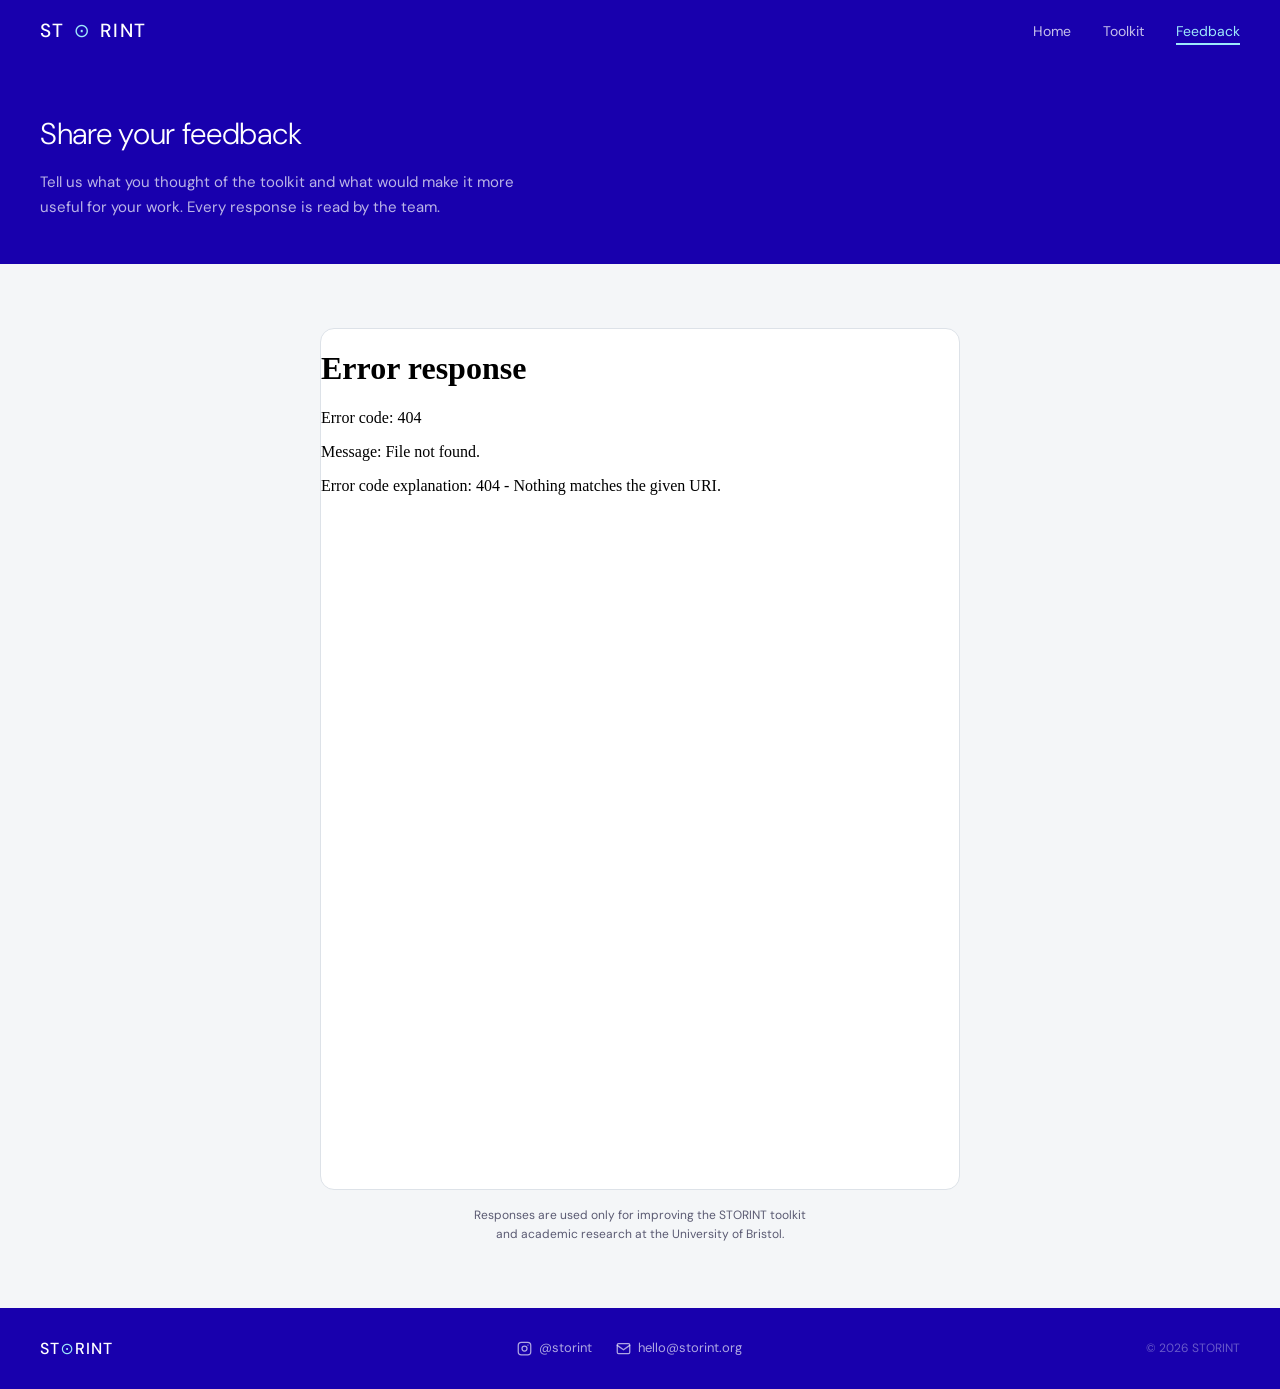
==== feedback.html @ df2484b3 "first commit" ====
<!DOCTYPE html>
<html lang="en">
<head>
  <meta charset="UTF-8">
  <meta name="viewport" content="width=device-width, initial-scale=1.0">
  <title>Feedback — STORINT</title>
  <meta name="description" content="Share your feedback on the STORINT toolkit and help us improve.">
  <link rel="stylesheet" href="style.css">
</head>
<body>

  <!-- ── NAVIGATION ── -->
  <nav class="nav">
    <a href="index.html" class="nav-logo">ST<span class="accent">⊙</span>RINT</a>
    <ul class="nav-links">
      <li><a href="index.html">Home</a></li>
      <li><a href="toolkit.html">Toolkit</a></li>
      <li><a href="feedback.html" class="active">Feedback</a></li>
    </ul>
  </nav>

  <!-- ── PAGE HEADER ── -->
  <div class="page-header">
    <h1>Share your feedback</h1>
    <p>Tell us what you thought of the toolkit and what would make it more useful for your work. Every response is read by the team.</p>
  </div>

  <!-- ── GOOGLE FORM EMBED ── -->
  <section class="section">
    <div class="inner-sm">

      <!-- ══════════════════════════════════════════════
           GOOGLE FORM — TWO STEPS TO ACTIVATE:
           1. In Google Forms, click Send → Embed (<>)
           2. Copy the src URL from the <iframe> code
           3. Paste it into the iframe src below,
              replacing YOUR_GOOGLE_FORM_EMBED_URL
           ══════════════════════════════════════════════ -->

      <div class="google-form-wrap">
        <iframe
          src="YOUR_GOOGLE_FORM_EMBED_URL"
          title="STORINT Toolkit Feedback Form"
          frameborder="0"
          marginheight="0"
          marginwidth="0">
          Loading form…
        </iframe>
      </div>

      <p class="form-note">
        Responses are used only for improving the STORINT toolkit<br>
        and academic research at the University of Bristol.
      </p>

    </div>
  </section>

  <!-- ── FOOTER ── -->
  <footer>
    <a href="index.html" class="footer-logo">ST<span class="accent">⊙</span>RINT</a>
    <div class="footer-links">
      <!-- ADD INSTAGRAM HANDLE HERE — replace # with your Instagram URL -->
      <a href="#" class="footer-link">
        <svg width="15" height="15" viewBox="0 0 24 24" fill="none" stroke="currentColor" stroke-width="2" stroke-linecap="round" stroke-linejoin="round">
          <rect x="2" y="2" width="20" height="20" rx="5"/>
          <circle cx="12" cy="12" r="4"/>
          <circle cx="17.5" cy="6.5" r="1" fill="currentColor" stroke="none"/>
        </svg>
        <!-- ADD INSTAGRAM HANDLE HERE -->
        @storint
      </a>
      <!-- ADD EMAIL ADDRESS HERE -->
      <a href="mailto:hello@storint.org" class="footer-link">
        <svg width="15" height="15" viewBox="0 0 24 24" fill="none" stroke="currentColor" stroke-width="2" stroke-linecap="round" stroke-linejoin="round">
          <rect x="2" y="4" width="20" height="16" rx="2"/>
          <path d="m2 7 10 7 10-7"/>
        </svg>
        <!-- ADD EMAIL ADDRESS HERE -->
        hello@storint.org
      </a>
    </div>
    <span class="footer-copy">© 2026 STORINT</span>
  </footer>

</body>
</html>
---- style.css ----
/* ============================================
   STORINT.ORG — Shared Stylesheet
   Colours: #1800ad (navy), #006ab6 (blue),
            #02b3e0 (cyan), #9ee8fb (light cyan),
            #d9e4e7 (pale), #fff
   ============================================ */

@import url('https://fonts.googleapis.com/css2?family=DM+Sans:ital,opsz,wght@0,9..40,300;0,9..40,400;0,9..40,500;1,9..40,300&family=DM+Mono:wght@400;500&display=swap');

*, *::before, *::after { margin: 0; padding: 0; box-sizing: border-box; }

:root {
  --navy:   #1800ad;
  --blue:   #006ab6;
  --cyan:   #02b3e0;
  --light:  #9ee8fb;
  --pale:   #d9e4e7;
  --off:    #f4f6f8;
  --text:   #0f0e1a;
  --muted:  #5a5a72;
  --border: #dde2e8;
  --white:  #ffffff;
  --radius: 10px;
  --radius-lg: 14px;
}

html { scroll-behavior: smooth; }

body {
  font-family: 'DM Sans', system-ui, sans-serif;
  font-size: 16px;
  line-height: 1.6;
  color: var(--text);
  background: var(--white);
}

/* ── NAV ── */
.nav {
  background: var(--navy);
  padding: 0 2.5rem;
  display: flex;
  align-items: center;
  justify-content: space-between;
  height: 62px;
  position: sticky;
  top: 0;
  z-index: 100;
}

.nav-logo {
  color: var(--white);
  font-size: 19px;
  font-weight: 500;
  letter-spacing: .07em;
  text-decoration: none;
  display: flex;
  align-items: center;
  gap: 9px;
}

.nav-logo .accent { color: var(--light); }

.nav-links {
  display: flex;
  gap: 2rem;
  list-style: none;
}

.nav-links a {
  color: rgba(255,255,255,.75);
  font-size: 14px;
  text-decoration: none;
  padding-bottom: 3px;
  border-bottom: 2px solid transparent;
  transition: color .2s, border-color .2s;
}

.nav-links a:hover,
.nav-links a.active {
  color: var(--light);
  border-bottom-color: var(--light);
}

/* ── HERO ── */
.hero {
  background: var(--navy);
  padding: 5.5rem 2.5rem 6rem;
  text-align: center;
  position: relative;
  overflow: hidden;
}

.hero::before {
  content: '';
  position: absolute;
  inset: 0;
  background: radial-gradient(ellipse 70% 60% at 50% 120%, #02b3e022 0%, transparent 70%);
  pointer-events: none;
}

.hero-wave {
  position: absolute;
  bottom: -1px;
  left: 0;
  right: 0;
  height: 56px;
  background: var(--off);
  clip-path: ellipse(55% 100% at 50% 100%);
}

.eyebrow {
  font-family: 'DM Mono', monospace;
  font-size: 11px;
  letter-spacing: .18em;
  color: var(--light);
  text-transform: uppercase;
  margin-bottom: 1.1rem;
}

.hero h1 {
  color: var(--white);
  font-size: 44px;
  font-weight: 300;
  line-height: 1.15;
  max-width: 660px;
  margin: 0 auto 1.25rem;
  letter-spacing: -.01em;
}

.hero h1 em {
  font-style: normal;
  font-weight: 500;
  color: var(--light);
}

.hero-sub {
  color: rgba(255,255,255,.72);
  font-size: 17px;
  line-height: 1.7;
  max-width: 490px;
  margin: 0 auto 2.25rem;
}

.hero-btns {
  display: flex;
  gap: 1rem;
  justify-content: center;
  flex-wrap: wrap;
}

/* ── BUTTONS ── */
.btn {
  display: inline-block;
  padding: 11px 24px;
  border-radius: 6px;
  font-size: 14px;
  font-weight: 500;
  cursor: pointer;
  text-decoration: none;
  transition: opacity .18s, transform .12s;
  border: none;
  font-family: inherit;
}
.btn:hover { opacity: .88; transform: translateY(-1px); }
.btn:active { transform: translateY(0); }

.btn-cyan  { background: var(--cyan);  color: var(--white); }
.btn-ghost { background: transparent; color: var(--white); border: 1.5px solid rgba(255,255,255,.4); }
.btn-navy  { background: var(--navy);  color: var(--white); }
.btn-full  { width: 100%; text-align: center; padding: 13px; }

/* ── SECTIONS ── */
.section     { padding: 4rem 2.5rem; background: var(--off); }
.section-alt { padding: 4rem 2.5rem; background: var(--white); }
.inner       { max-width: 840px; margin: 0 auto; }
.inner-sm    { max-width: 640px; margin: 0 auto; }

.section-label {
  font-family: 'DM Mono', monospace;
  font-size: 10px;
  letter-spacing: .16em;
  color: var(--blue);
  text-transform: uppercase;
  margin-bottom: .5rem;
}

.section-label.center,
.section-title.center { text-align: center; }

.section-title {
  font-size: 26px;
  font-weight: 400;
  color: var(--text);
  margin-bottom: 2rem;
  letter-spacing: -.01em;
}

/* ── PILLARS ── */
.pillar-grid {
  display: grid;
  grid-template-columns: repeat(2, minmax(0,1fr));
  gap: 14px;
}

.pillar-card {
  background: var(--white);
  border-radius: var(--radius);
  border: .5px solid var(--border);
  padding: 1.2rem 1.5rem;
}

.pillar-pip {
  width: 8px; height: 8px;
  border-radius: 50%;
  margin-bottom: .7rem;
}

.pillar-card h3 { font-size: 15px; font-weight: 500; margin-bottom: 5px; }
.pillar-card p  { font-size: 13px; color: var(--muted); line-height: 1.6; }

/* ── STATS ── */
.stat-strip {
  background: var(--navy);
  border-radius: var(--radius-lg);
  padding: 1.75rem 1rem;
  display: flex;
  margin-top: 2.5rem;
  overflow: hidden;
}

.stat         { flex: 1; text-align: center; padding: .5rem 1rem; }
.stat-n       { font-size: 32px; font-weight: 300; color: var(--light); letter-spacing: -.02em; }
.stat-l       { font-size: 12px; color: rgba(255,255,255,.6); margin-top: 4px; line-height: 1.4; }
.stat-divider { width: 1px; background: rgba(255,255,255,.12); flex-shrink: 0; }

/* ── MISSION BLOCK ── */
.mission-card {
  background: var(--off);
  border-radius: var(--radius);
  border-left: 4px solid var(--cyan);
  padding: 1.5rem 1.75rem;
  margin-bottom: 2rem;
}
.mission-card p { font-size: 16px; line-height: 1.8; color: var(--text); font-weight: 300; }

/* ── TEAM ── */
.team-grid {
  display: grid;
  grid-template-columns: repeat(4, minmax(0,1fr));
  gap: 12px;
}

.team-card {
  background: var(--white);
  border-radius: var(--radius);
  border: .5px solid var(--border);
  padding: 1.25rem 1rem;
  text-align: center;
}

.avatar {
  width: 46px; height: 46px;
  border-radius: 50%;
  background: var(--navy);
  color: var(--light);
  display: flex; align-items: center; justify-content: center;
  font-size: 15px; font-weight: 500;
  margin: 0 auto .75rem;
}

/* ── If you have a photo, replace .avatar with an <img> ── */
.avatar img { width: 100%; height: 100%; border-radius: 50%; object-fit: cover; }

.team-card h4  { font-size: 13px; font-weight: 500; }
.team-card p   { font-size: 11px; color: var(--muted); margin-top: 3px; }

.uni-pill {
  display: inline-flex; align-items: center; gap: 8px;
  background: var(--off);
  border: .5px solid var(--border);
  border-radius: 8px;
  padding: .65rem 1.1rem;
  margin-top: 1.5rem;
  font-size: 12px;
  color: var(--muted);
}

/* ── TOOLKIT PAGE ── */
.page-header {
  background: var(--navy);
  padding: 3rem 2.5rem 2.75rem;
}
.page-header h1 { color: var(--white); font-size: 30px; font-weight: 300; letter-spacing: -.01em; }
.page-header p  { color: rgba(255,255,255,.7); font-size: 15px; margin-top: .75rem; max-width: 480px; line-height: 1.65; }

.pdf-wrap {
  background: var(--white);
  border-radius: var(--radius-lg);
  border: .5px solid var(--border);
  overflow: hidden;
  margin-bottom: 2rem;
  box-shadow: 0 2px 12px rgba(0,0,50,.06);
}

.pdf-topbar {
  background: var(--blue);
  padding: .7rem 1.25rem;
  display: flex; align-items: center; justify-content: space-between;
}
.pdf-topbar span { color: var(--white); font-size: 13px; }

.pdf-download {
  background: var(--cyan);
  color: var(--white);
  padding: 5px 14px;
  border-radius: 5px;
  font-size: 12px;
  font-weight: 500;
  text-decoration: none;
  font-family: inherit;
  cursor: pointer;
  border: none;
}

/* ── Replace this block once toolkit.pdf is added ── */
.pdf-placeholder {
  height: 520px;
  background: var(--off);
  display: flex; align-items: center; justify-content: center;
  flex-direction: column; gap: 10px;
  color: var(--muted);
  font-size: 13px;
}

/* ── When toolkit.pdf is ready, swap placeholder div for: ── */
/* <iframe src="toolkit.pdf" width="100%" height="520" style="border:none;display:block;"></iframe> */

/* ── FEEDBACK NUDGE ── */
.nudge {
  background: var(--navy);
  border-radius: var(--radius-lg);
  padding: 2.25rem 2rem;
  text-align: center;
}
.nudge h3 { color: var(--white); font-size: 22px; font-weight: 300; margin-bottom: .6rem; }
.nudge p  { color: rgba(255,255,255,.68); font-size: 14px; line-height: 1.65; max-width: 400px; margin: 0 auto 1.5rem; }

/* ── FEEDBACK PAGE ── */
.google-form-wrap {
  background: var(--white);
  border-radius: var(--radius-lg);
  border: .5px solid var(--border);
  overflow: hidden;
}

/* ── Replace src below with your Google Form embed URL ── */
.google-form-wrap iframe {
  display: block;
  width: 100%;
  height: 860px;
  border: none;
}

.form-note {
  font-size: 12px;
  color: var(--muted);
  text-align: center;
  margin-top: 1rem;
  line-height: 1.6;
}

/* ── FOOTER ── */
footer {
  background: var(--navy);
  padding: 1.75rem 2.5rem;
  display: flex;
  align-items: center;
  justify-content: space-between;
  flex-wrap: wrap;
  gap: 1rem;
}

.footer-logo {
  color: var(--white);
  font-size: 16px;
  font-weight: 500;
  letter-spacing: .07em;
  text-decoration: none;
}
.footer-logo .accent { color: var(--light); }

.footer-links {
  display: flex;
  align-items: center;
  gap: 1.5rem;
}

.footer-link {
  display: flex; align-items: center; gap: 7px;
  color: rgba(255,255,255,.65);
  font-size: 13px;
  text-decoration: none;
  transition: color .18s;
}
.footer-link:hover { color: var(--light); }

.footer-copy { color: rgba(255,255,255,.35); font-size: 12px; }

/* ── RESPONSIVE ── */
@media (max-width: 640px) {
  .hero h1       { font-size: 30px; }
  .pillar-grid   { grid-template-columns: 1fr; }
  .team-grid     { grid-template-columns: repeat(2, 1fr); }
  .stat-strip    { flex-direction: column; }
  .stat-divider  { width: auto; height: 1px; }
  .nav           { padding: 0 1.25rem; }
  .hero          { padding: 3.5rem 1.25rem 4.5rem; }
  .section,
  .section-alt   { padding: 3rem 1.25rem; }
  footer         { flex-direction: column; align-items: flex-start; }
}
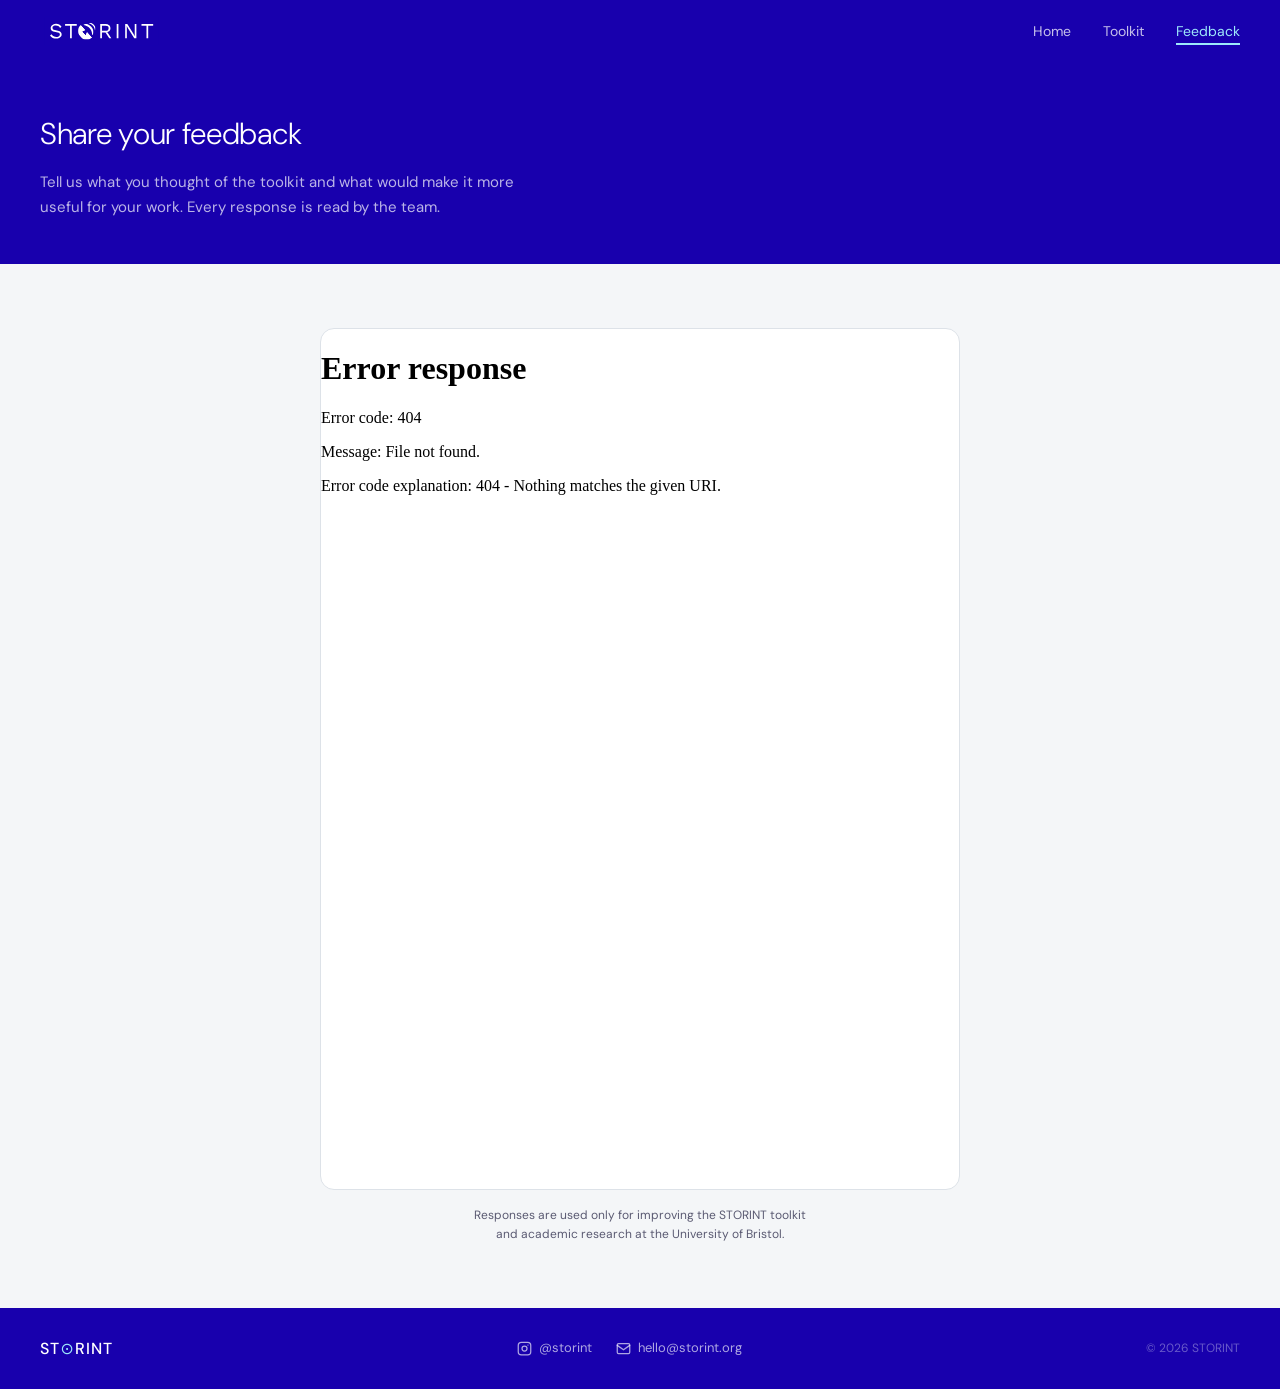
==== commit dba1a5bb: "Add team photos, titles, bios, PDF embed, and STORINT logo in nav - Replace avatar initials with hea" ====
--- a/feedback.html
+++ b/feedback.html
@@ -11,7 +11,7 @@
 
   <!-- ── NAVIGATION ── -->
   <nav class="nav">
-    <a href="index.html" class="nav-logo">ST<span class="accent">⊙</span>RINT</a>
+    <a href="index.html" class="nav-logo"><img src="storint logo.svg" alt="STORINT" class="nav-logo-img"></a>
     <ul class="nav-links">
       <li><a href="index.html">Home</a></li>
       <li><a href="toolkit.html">Toolkit</a></li>
--- a/style.css
+++ b/style.css
@@ -48,17 +48,16 @@
 }
 
 .nav-logo {
-  color: var(--white);
-  font-size: 19px;
-  font-weight: 500;
-  letter-spacing: .07em;
   text-decoration: none;
   display: flex;
   align-items: center;
-  gap: 9px;
-}
-
-.nav-logo .accent { color: var(--light); }
+}
+
+.nav-logo-img {
+  height: 40px;
+  width: auto;
+  display: block;
+}
 
 .nav-links {
   display: flex;
@@ -271,8 +270,9 @@
 /* ── If you have a photo, replace .avatar with an <img> ── */
 .avatar img { width: 100%; height: 100%; border-radius: 50%; object-fit: cover; }
 
-.team-card h4  { font-size: 13px; font-weight: 500; }
-.team-card p   { font-size: 11px; color: var(--muted); margin-top: 3px; }
+.team-card h4    { font-size: 13px; font-weight: 500; }
+.team-role       { font-size: 11px; color: var(--blue); font-weight: 500; margin-top: 3px; letter-spacing: .04em; }
+.team-bio        { font-size: 11px; color: var(--muted); margin-top: 6px; line-height: 1.5; font-style: italic; }
 
 .uni-pill {
   display: inline-flex; align-items: center; gap: 8px;
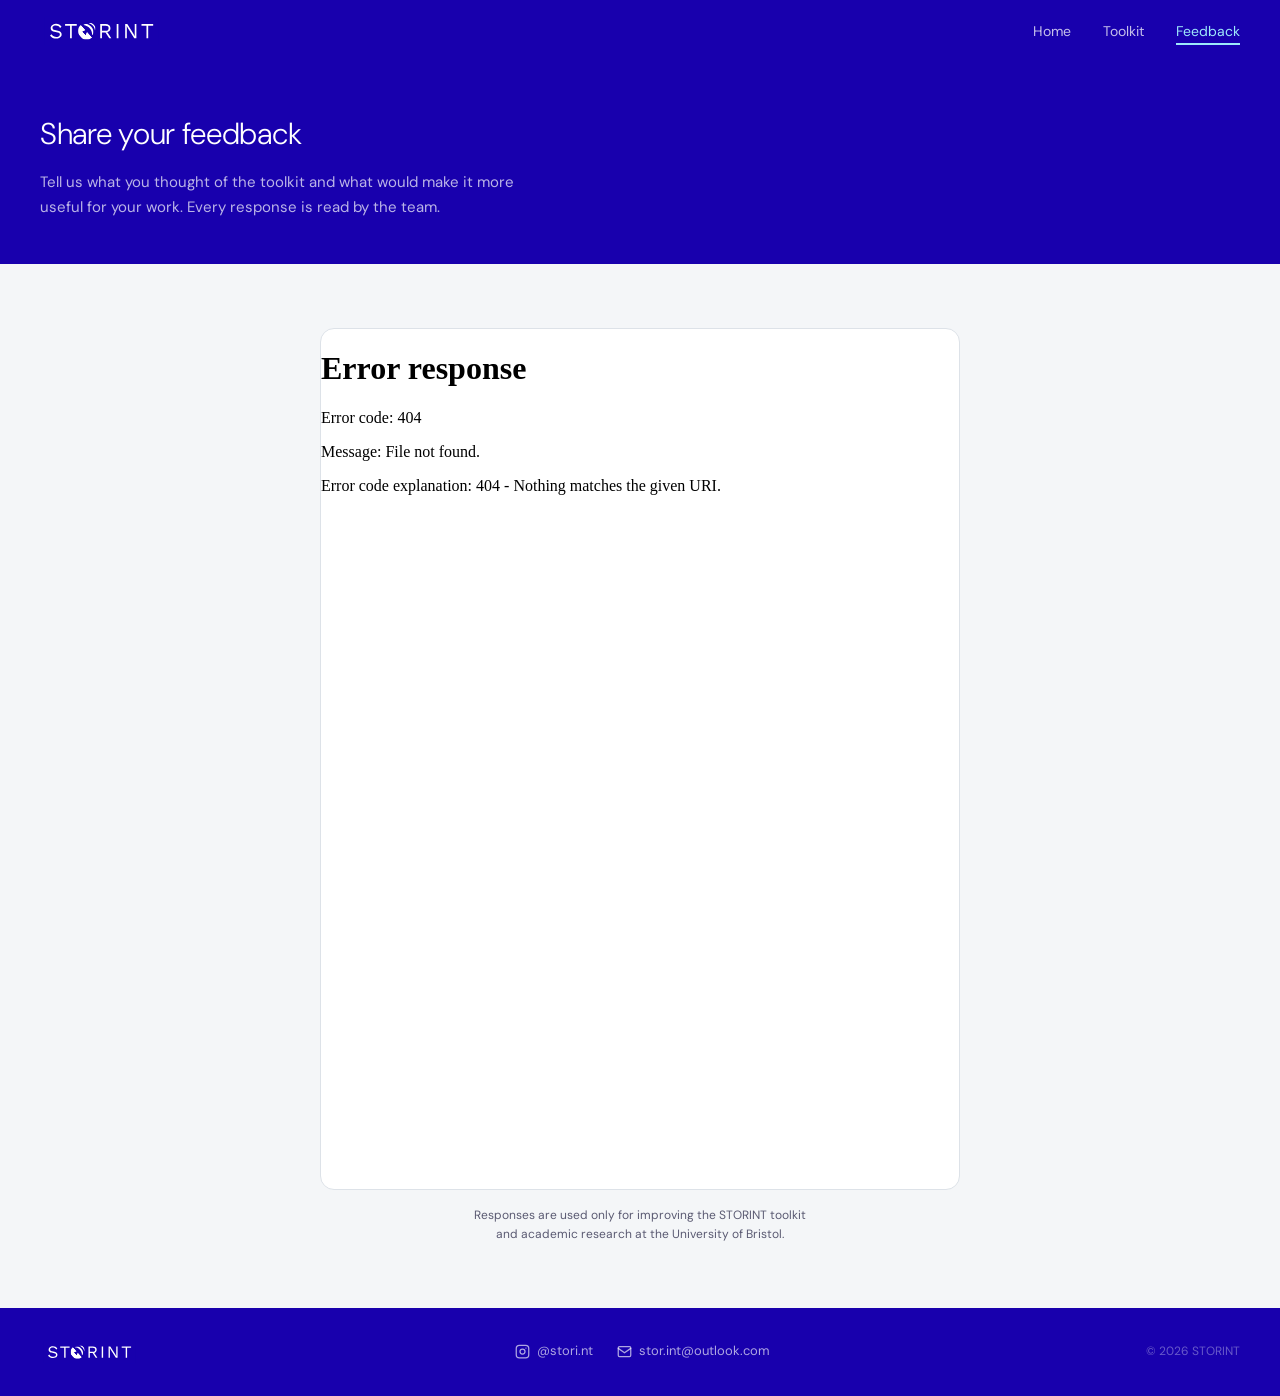
==== commit 063f08db: "Restructure homepage and update contact details - Remove pillars section, stat strip, and eyebrow ta" ====
--- a/feedback.html
+++ b/feedback.html
@@ -58,26 +58,22 @@
 
   <!-- ── FOOTER ── -->
   <footer>
-    <a href="index.html" class="footer-logo">ST<span class="accent">⊙</span>RINT</a>
+    <a href="index.html" class="footer-logo"><img src="storint logo.svg" alt="STORINT" class="footer-logo-img"></a>
     <div class="footer-links">
-      <!-- ADD INSTAGRAM HANDLE HERE — replace # with your Instagram URL -->
-      <a href="#" class="footer-link">
+      <a href="https://stori.nt" class="footer-link">
         <svg width="15" height="15" viewBox="0 0 24 24" fill="none" stroke="currentColor" stroke-width="2" stroke-linecap="round" stroke-linejoin="round">
           <rect x="2" y="2" width="20" height="20" rx="5"/>
           <circle cx="12" cy="12" r="4"/>
           <circle cx="17.5" cy="6.5" r="1" fill="currentColor" stroke="none"/>
         </svg>
-        <!-- ADD INSTAGRAM HANDLE HERE -->
-        @storint
+        @stori.nt
       </a>
-      <!-- ADD EMAIL ADDRESS HERE -->
-      <a href="mailto:hello@storint.org" class="footer-link">
+      <a href="mailto:stor.int@outlook.com" class="footer-link">
         <svg width="15" height="15" viewBox="0 0 24 24" fill="none" stroke="currentColor" stroke-width="2" stroke-linecap="round" stroke-linejoin="round">
           <rect x="2" y="4" width="20" height="16" rx="2"/>
           <path d="m2 7 10 7 10-7"/>
         </svg>
-        <!-- ADD EMAIL ADDRESS HERE -->
-        hello@storint.org
+        stor.int@outlook.com
       </a>
     </div>
     <span class="footer-copy">© 2026 STORINT</span>
--- a/style.css
+++ b/style.css
@@ -381,13 +381,16 @@
 }
 
 .footer-logo {
-  color: var(--white);
-  font-size: 16px;
-  font-weight: 500;
-  letter-spacing: .07em;
-  text-decoration: none;
-}
-.footer-logo .accent { color: var(--light); }
+  text-decoration: none;
+  display: flex;
+  align-items: center;
+}
+
+.footer-logo-img {
+  height: 32px;
+  width: auto;
+  display: block;
+}
 
 .footer-links {
   display: flex;
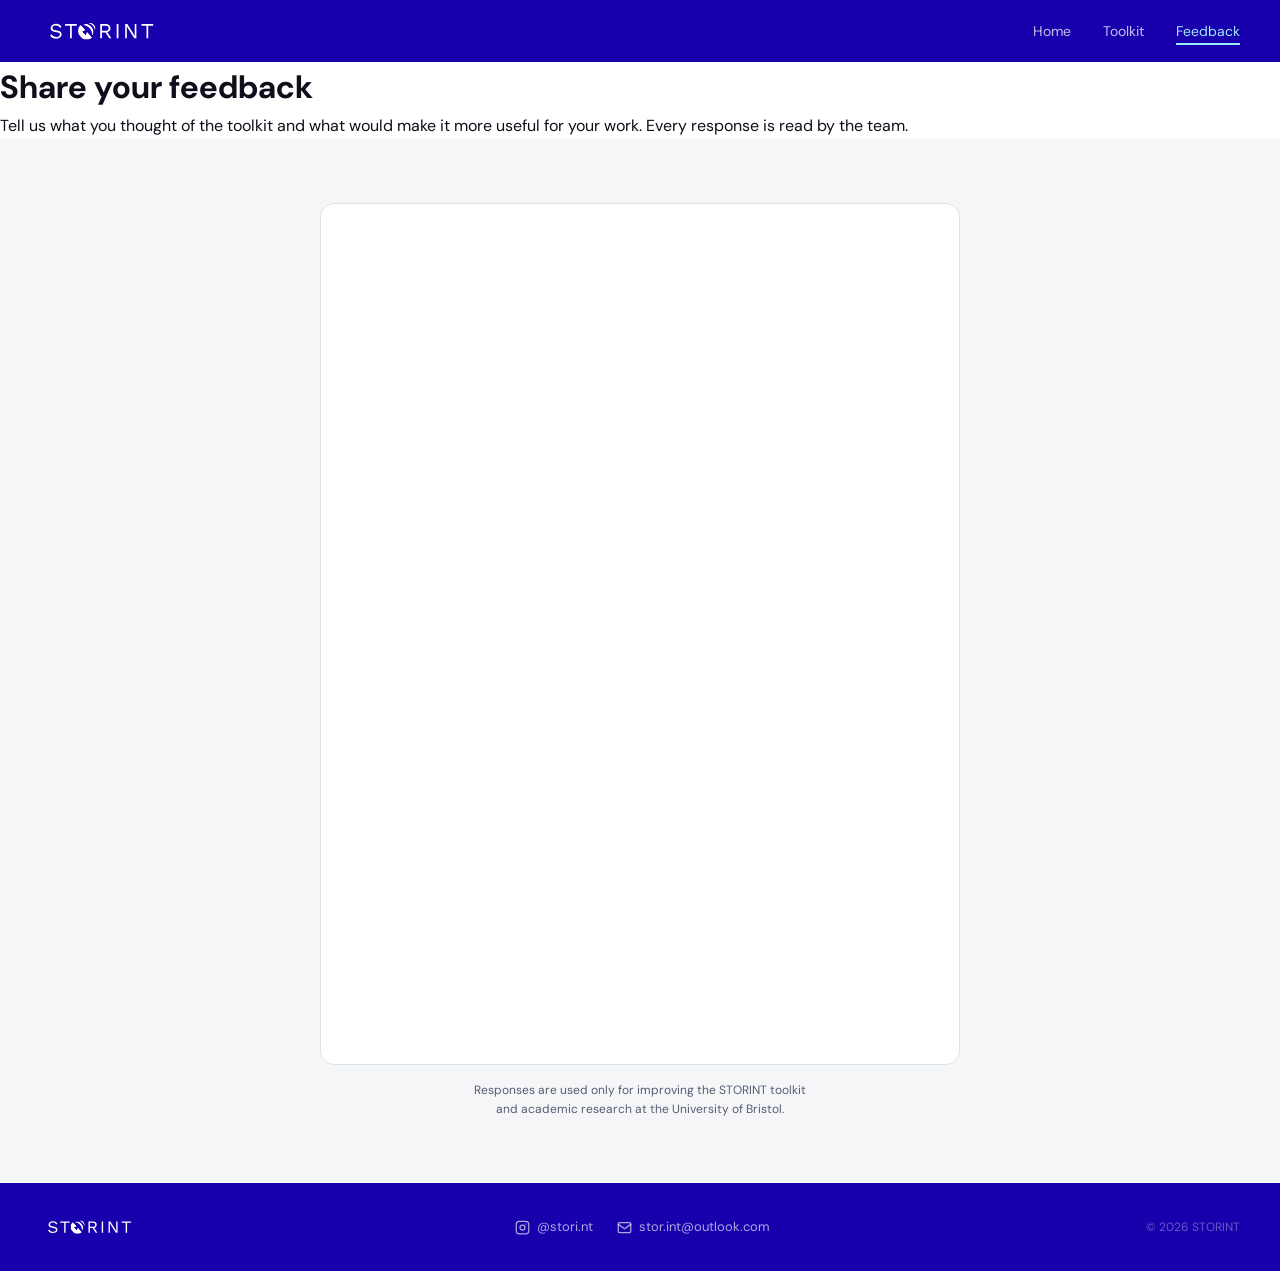
==== commit 6a74efeb: "Add Microsoft Forms embed to feedback page Co-Authored-By: Claude Sonnet 4.6 <noreply@anthropic.com>" ====
--- a/feedback.html
+++ b/feedback.html
@@ -29,22 +29,16 @@
   <section class="section">
     <div class="inner-sm">
 
-      <!-- ══════════════════════════════════════════════
-           GOOGLE FORM — TWO STEPS TO ACTIVATE:
-           1. In Google Forms, click Send → Embed (<>)
-           2. Copy the src URL from the <iframe> code
-           3. Paste it into the iframe src below,
-              replacing YOUR_GOOGLE_FORM_EMBED_URL
-           ══════════════════════════════════════════════ -->
-
       <div class="google-form-wrap">
         <iframe
-          src="YOUR_GOOGLE_FORM_EMBED_URL"
+          src="https://forms.office.com/Pages/ResponsePage.aspx?id=MH_ksn3NTkql2rGM8aQVG21pfSINW4FMgkaDmfmml2BUMVFMNlpYUzZTSzE4MDdXNUJTSlVKWk1XMC4u&embed=true"
           title="STORINT Toolkit Feedback Form"
+          width="100%"
+          height="700"
           frameborder="0"
+          marginwidth="0"
           marginheight="0"
-          marginwidth="0">
-          Loading form…
+          allowfullscreen>
         </iframe>
       </div>
 
--- a/style.css
+++ b/style.css
@@ -137,8 +137,27 @@
   font-size: 17px;
   line-height: 1.7;
   max-width: 490px;
-  margin: 0 auto 2.25rem;
-}
+  margin: 0 auto 1.25rem;
+}
+
+.hero-toolkit-desc {
+  color: rgba(255,255,255,.5);
+  font-size: 14px;
+  line-height: 1.65;
+  max-width: 420px;
+  margin: 0 auto 2rem;
+  font-style: italic;
+}
+
+.hero-feedback-link {
+  display: block;
+  margin-top: 1.25rem;
+  color: rgba(255,255,255,.5);
+  font-size: 13px;
+  text-decoration: none;
+  transition: color .18s;
+}
+.hero-feedback-link:hover { color: var(--light); }
 
 .hero-btns {
   display: flex;
@@ -286,54 +305,17 @@
 }
 
 /* ── TOOLKIT PAGE ── */
-.page-header {
-  background: var(--navy);
-  padding: 3rem 2.5rem 2.75rem;
-}
-.page-header h1 { color: var(--white); font-size: 30px; font-weight: 300; letter-spacing: -.01em; }
-.page-header p  { color: rgba(255,255,255,.7); font-size: 15px; margin-top: .75rem; max-width: 480px; line-height: 1.65; }
-
-.pdf-wrap {
-  background: var(--white);
-  border-radius: var(--radius-lg);
-  border: .5px solid var(--border);
-  overflow: hidden;
-  margin-bottom: 2rem;
-  box-shadow: 0 2px 12px rgba(0,0,50,.06);
-}
-
-.pdf-topbar {
-  background: var(--blue);
-  padding: .7rem 1.25rem;
-  display: flex; align-items: center; justify-content: space-between;
-}
-.pdf-topbar span { color: var(--white); font-size: 13px; }
-
-.pdf-download {
-  background: var(--cyan);
-  color: var(--white);
-  padding: 5px 14px;
-  border-radius: 5px;
-  font-size: 12px;
-  font-weight: 500;
-  text-decoration: none;
-  font-family: inherit;
-  cursor: pointer;
+.canva-fullpage {
+  height: calc(100vh - 62px);
+  width: 100%;
+}
+.canva-fullpage iframe {
+  width: 100%;
+  height: 100%;
   border: none;
-}
-
-/* ── Replace this block once toolkit.pdf is added ── */
-.pdf-placeholder {
-  height: 520px;
-  background: var(--off);
-  display: flex; align-items: center; justify-content: center;
-  flex-direction: column; gap: 10px;
-  color: var(--muted);
-  font-size: 13px;
-}
-
-/* ── When toolkit.pdf is ready, swap placeholder div for: ── */
-/* <iframe src="toolkit.pdf" width="100%" height="520" style="border:none;display:block;"></iframe> */
+  display: block;
+}
+
 
 /* ── FEEDBACK NUDGE ── */
 .nudge {
